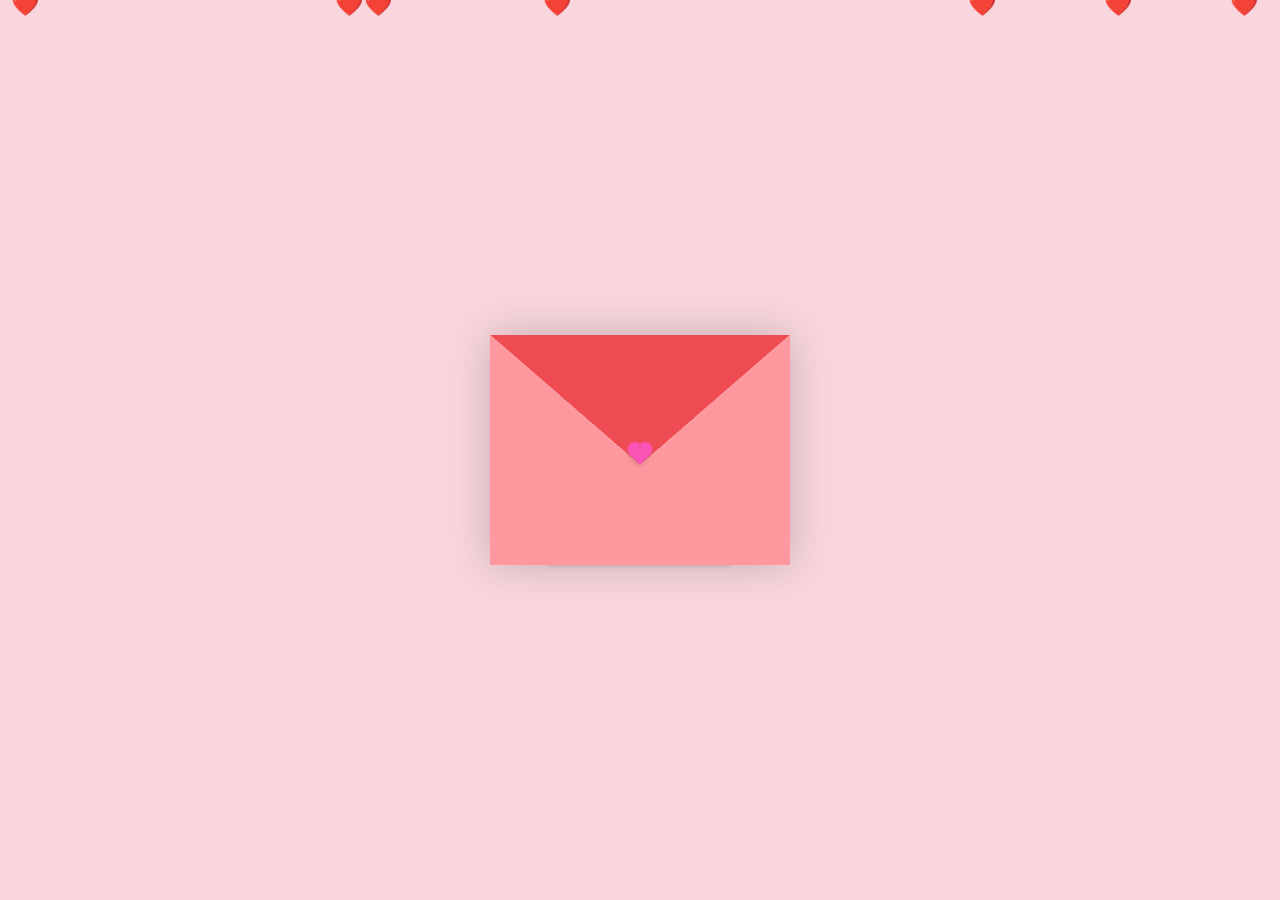
==== index2.html @ 04a3a65a "Add files via upload" ====
<!DOCTYPE html>
<html lang="en">
<head>
    <meta charset="UTF-8">
    <meta http-equiv="X-UA-Compatible" content="IE=edge">
    <meta name="viewport" content="width=device-width, initial-scale=1.0">
    <link rel="icon" href="img/Corazon.jpg" type="image/x-icon">
    <title>TE AMO</title>
    <link rel="stylesheet" href="./style.css">
</head>
<body>
    <div class="container">
        <audio src="sound/TuPoeta-Alex-Campos.mp3" autoplay></audio>
        <div class="envelope-wrapper">
            <div class="envelope">
                <div class="letter">
                    <div class="text">
                        <strong>😍 DE ROYER PARA LIZETH 😍</strong>
                        <p>
                            Amor quiero pedirte que seas mi novia ¿Aceptas?, pensar que antes no sabiamos de nostros
                            y mira ahora ya no puedo vivir sin ti, quiero abrazarte y sentir tu corazon junto al mio,
                            quiero estar contigo para siempre.
         
                            <center><img src="img/iloveyou.gif" alt="" width="50" height="50"/></center>
                        </p>
                    </div>
                </div>
            </div>
            <div class="heart"></div>
        </div>
    </div>
    <body>
        <div class="container2">
        </div>
    <!--CARTA-->
    <script>
        const envelope = document.querySelector('.envelope-wrapper');
    
        envelope.addEventListener('click', () => {
            envelope.classList.toggle('flap');
        });

        window.addEventListener('resize', () => {
            if (window.innerWidth < 480) {
                envelope.classList.remove('flap');
            }
        });
    </script>
    <!--CORAZONES-->
    <script>
        function hearts(){
    
            const container2 = document.querySelector('.container2');
    
            const creat = document.createElement('div')
            console.log(creat);
            creat.classList.add('hearts');
            container2.appendChild(creat);
            creat.style.left = Math.random() * 100 + 'vw';
            creat.style.animationDuration = Math.random() * 10 + 2 + 's';
    
            container2.appendChild(creat)
            setTimeout(() => {
                creat.remove();
            }, 5000);
    
            creat.innerHTML = `❤️`;
        }
        hearts();
        setInterval(hearts, 100);
    </script>
</body>
</html>
---- style.css ----
/*CARTA*/
:root{
  --primary: #fff;
  --bg-color: rgb(249, 214, 222);
  --bg-envelope-color: #f5edd1;
  --envelope-tab: #ef4b52;
  --envelope-cover: #ff989e;
  --shadow-color: rgba(0, 0, 0, 0.2);
  --txt-color: #444;
  --heart-color: rgb(252, 84, 182);
}
body{
  margin: 0;
  padding: 0;
  box-sizing: border-box;
  background: var(--bg-color);
  display: flex;
  align-items: center;
  justify-content: center;
}
.container {
  height: 100vh;
  display: grid;
  place-items: center;
}
.container > .envelope-wrapper {
  background: var(--bg-envelope-color);
  box-shadow: 0 0 40px var(--shadow-color);
}
.envelope-wrapper > .envelope {
  position: relative;
  width: 300px;
  height: 230px;
}
.envelope-wrapper > .envelope::before {
  content: "";
  position: absolute;
  top: 0;
  z-index: 2;
  border-top: 130px solid var(--envelope-tab);
  border-right: 150px solid transparent;
  border-left: 150px solid transparent;
  transform-origin: top;
  transition: all 0.5s ease-in-out 0.7s;
}
.envelope-wrapper > .envelope::after {
  content: "";
  position: absolute;
  z-index: 2;
  width: 0px;
  height: 0px;
  border-top: 130px solid transparent;
  border-right: 150px solid var(--envelope-cover);
  border-bottom: 100px solid var(--envelope-cover);
  border-left: 150px solid var(--envelope-cover);
}
.envelope > .letter {
  position: absolute;
  right: 20%;
  bottom: 0;
  width: 54%;
  height: 80%;
  background: var(--primary);
  text-align: center;
  transition: all 1s ease-in-out;
  box-shadow: 0 0 5px var(--shadow-color);
  padding: 20px 10px;
}

.envelope > .letter > .text {
  font-family: 'Gill Sans', 'Gill Sans MT', Calibri, 'Trebuchet MS', sans-serif;
  color: var(--txt-color);
  text-align: left;
  font-size: 10px;
}
.heart {
  position: absolute;
  top: 50%;
  left: 50%;
  width: 15px;
  height: 15px;
  background: var(--heart-color);
  z-index: 4;
  transform: translate(-50%, -20%) rotate(45deg);
  transition: transform 0.5s ease-in-out 1s;
  box-shadow: 0 1px 6px var(--shadow-color);
  cursor: pointer;
}
.heart:before, 
.heart:after {
  content: "";
  position: absolute;
  width: 15px;
  height: 15px;
  background-color: var(--heart-color);
  border-radius: 50%;
}
.heart:before {
  top: -7.5px;
}
.heart:after {
  right: 7.5px;
}
.flap > .envelope:before {
  transform: rotateX(180deg);
  z-index: 0;
}
.flap > .envelope > .letter {
  bottom: 100px;
  transform: scale(1.5);
  transition-delay: 1s;
}
.flap > .heart {
  transform: rotate(90deg);
  transition-delay: 0.4s;
}

/*ANIMACION DE CORAZONES*/
/*letter-spacing: 5px;*/
.hearts{
  font-size: 23px;
  font-weight: bold;
  position: fixed;
  top: -1vh;
  transform: translateY(0%);
  left: 0;
  animation: fall 3s ease-in infinite;
}
@keyframes fall {
  to{
    /* transform: translateY(250%) */
    transform: translateY(250vh)
  }
}
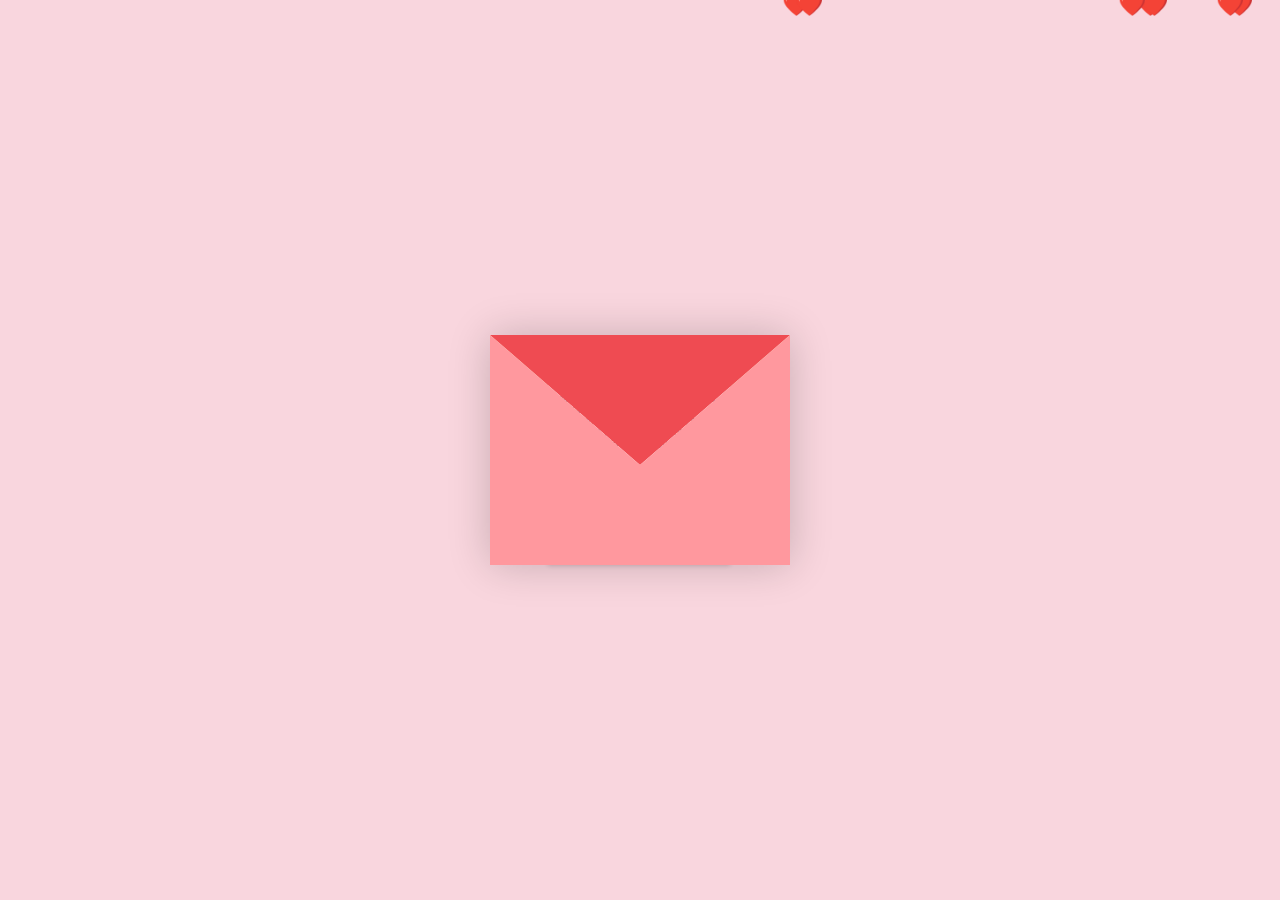
==== commit 18418381: "Update index2.html" ====
--- a/index2.html
+++ b/index2.html
@@ -26,7 +26,7 @@
                     </div>
                 </div>
             </div>
-            <div class="heart"></div>
+            <!-- <div class="heart"></div> -->
         </div>
     </div>
     <body>
@@ -70,4 +70,4 @@
         setInterval(hearts, 100);
     </script>
 </body>
-</html>+</html>
